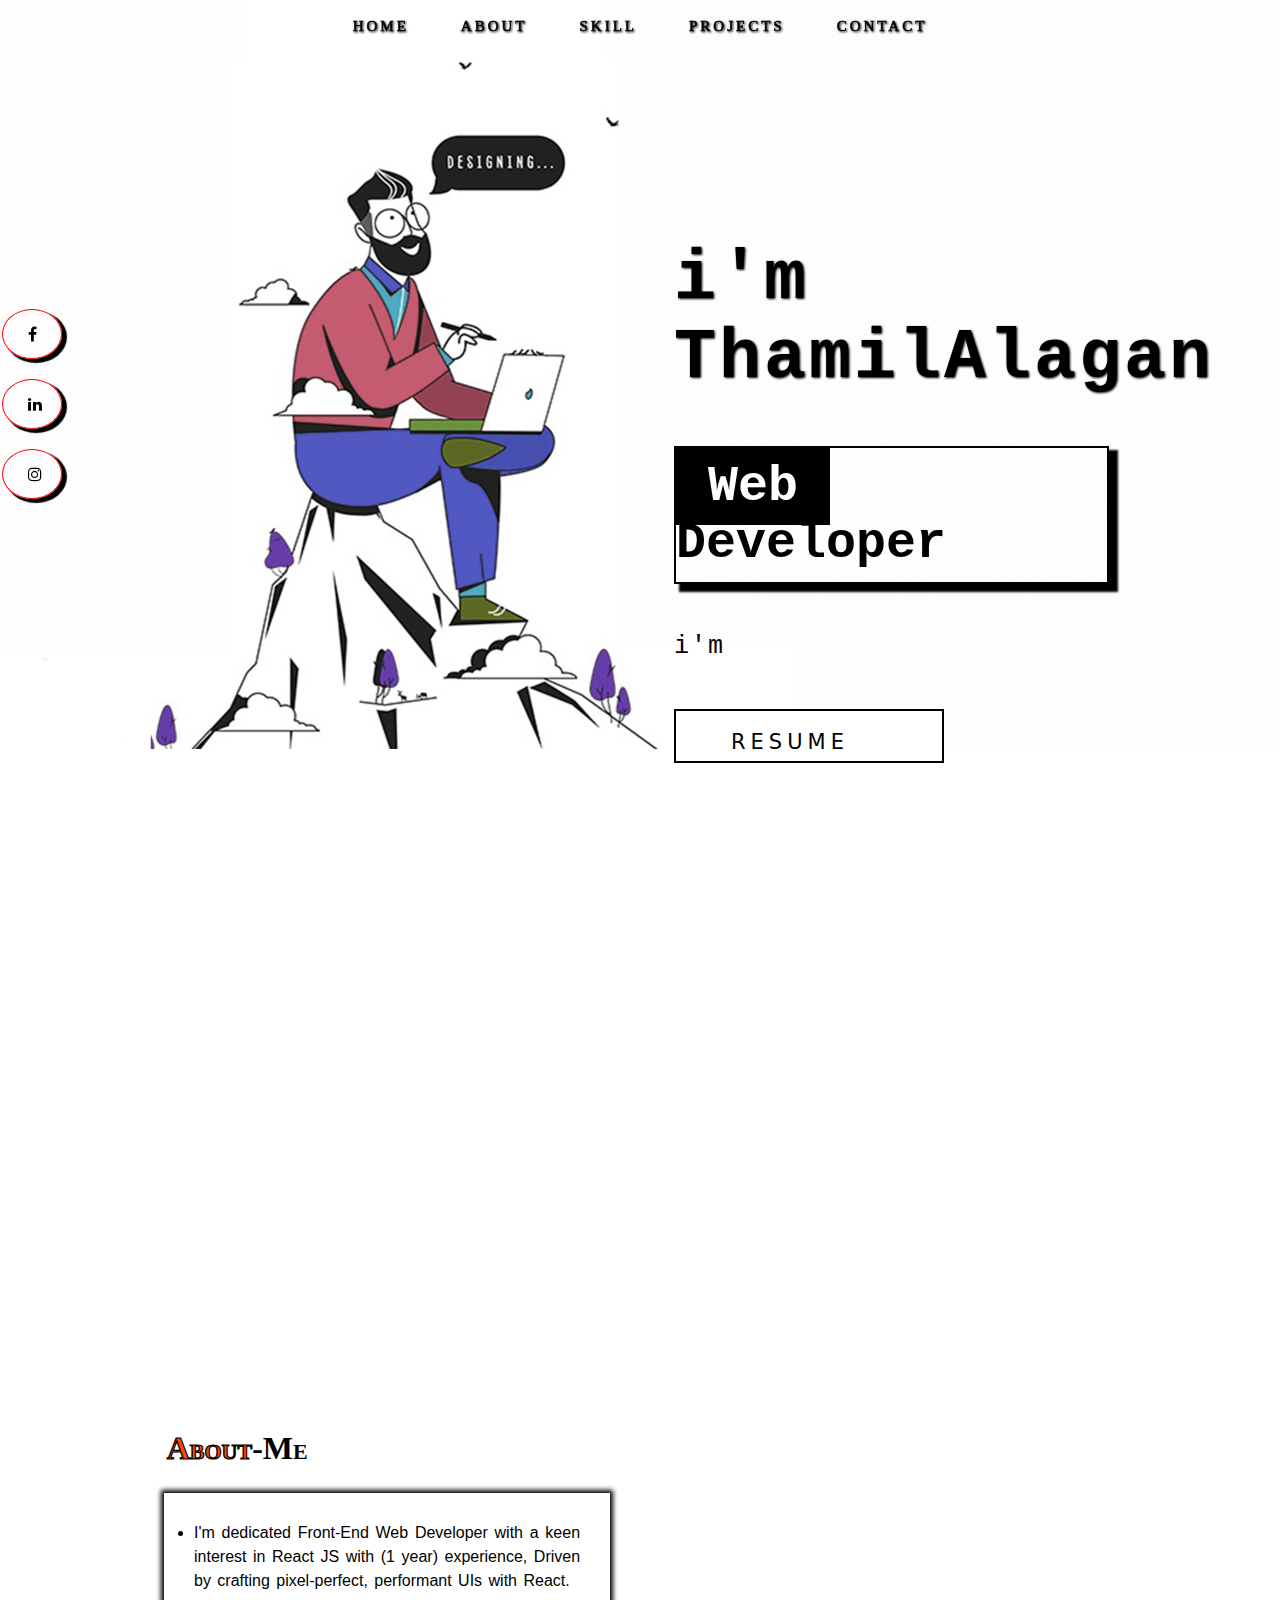
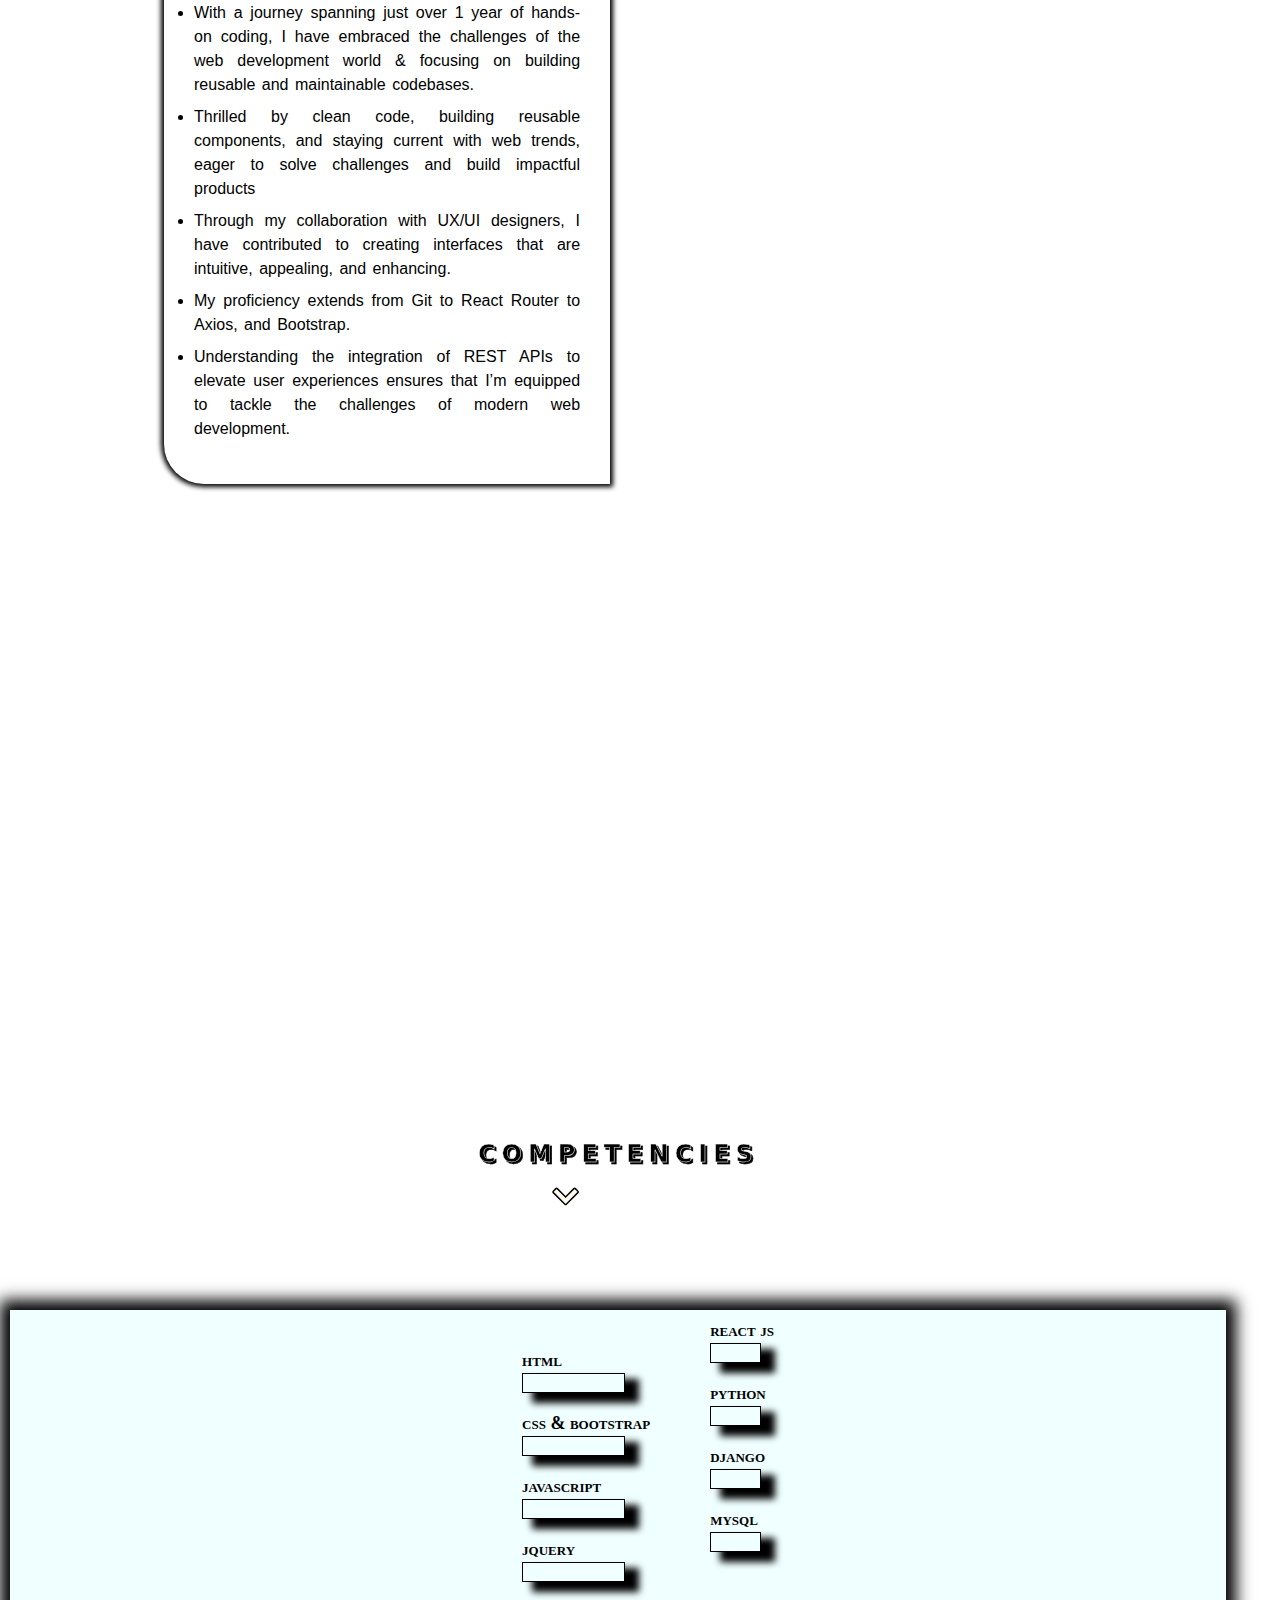
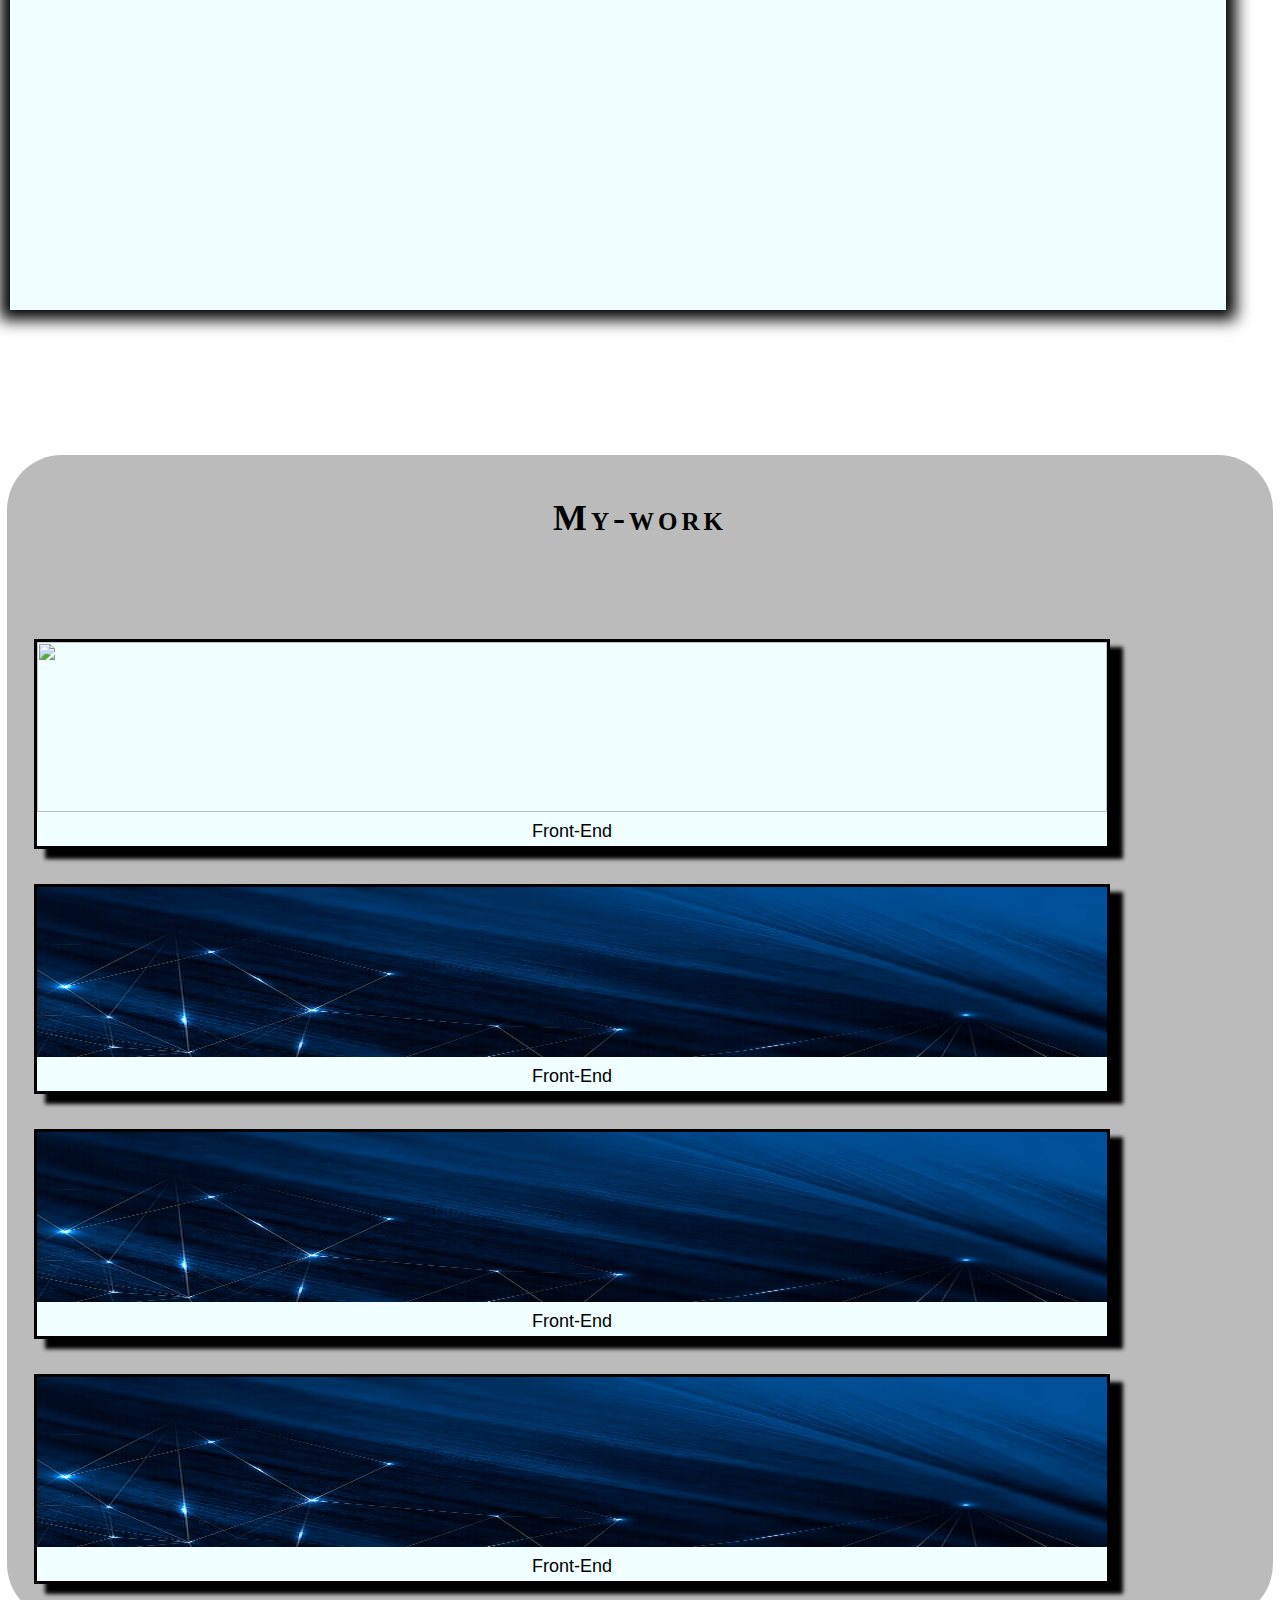
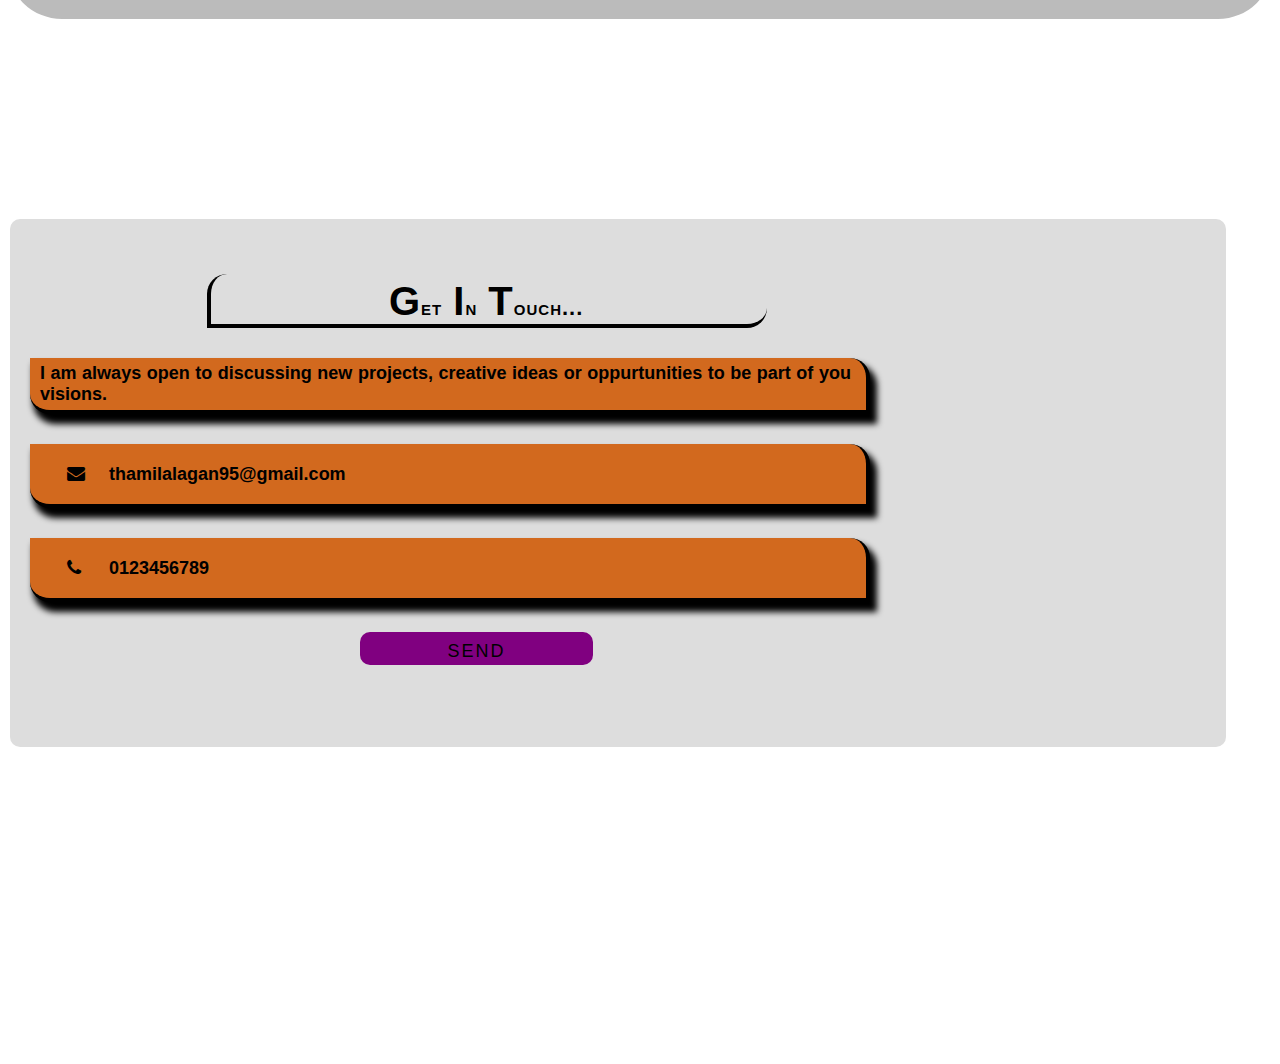
==== main.html @ 41ef43f9 "portfolio" ====
<!DOCTYPE html>
<html lang="en">

<head>
  <meta charset="UTF-8" />
  <meta name="viewport" content="width=device-width, initial-scale=1.0" />
  <link rel="stylesheet" href="main.css" />
  <title>Portfolio</title>
  <link rel="stylesheet" href="https://cdnjs.cloudflare.com/ajax/libs/font-awesome/4.7.0/css/font-awesome.min.css" />
  <script src="https://cdnjs.cloudflare.com/ajax/libs/popper.js/1.16.0/umd/popper.min.js"></script>
</head>

<body>
  <div id="homeNavigate">
    <!-- sideNav-------------------------- -->
    <div class="n">
      <div class="bar">
        <div id="mySidenav" class="sidenav">
          <a href="javascript:void(0)" class="closebtn" onclick="closeNav()">&times;</a>
          <a href="#homeNavigate">HOME</a>
          <a href="#about">ABOUT</a>
          <a href="#skill">SKILLS</a>
          <a href="#projects">PROJECT</a>
          <a href="#contact">CONTACT</a>
        </div>
        <span id="menu" onclick="openNav()">&#9776; </span>
      </div>
    </div>
    <script>
      function openNav() {
        document.getElementById("mySidenav").style.width = "300px";
      }

      function closeNav() {
        document.getElementById("mySidenav").style.width = "0";
      }
    </script>
    <!-- ----------------------------sideNav -->
    <div class="nav">
      <div class="sub_nav">
        <div id="h"><a href="#homeNavigate">HOME</a></div>
        <div id="a"><a href="#about">ABOUT</a></div>
        <div id="sk"><a href="#skill">SKILL</a></div>
        <div id="p"><a href="#projects">PROJECTS</a></div>
        <div id="c"><a href="#contact">CONTACT</a></div>
      </div>
    </div>
    <div class="body">
      <div class="bg">
        <div class="right">
          <div class="head">
            <h1>
              <span id="h">i'm</span> <br /><span>ThamilAlagan</span>
            </h1>
            <div id="img_respon" class="img_align">
              <img src="/img/full.jpg" />
            </div>
            <h2><span id="m">Web</span> <span id="m1">Developer</span></h2>
            <h3>
              <!-- I'm Web Designer || Front-End -->
              i'm <span class="auto"></span>
            </h3>

            <div class="anchor">
              <a href="ThamilAlagan_resume.pdf"><span>Resume</span></a>
            </div>
            <div class="icon reveal">
              <div>
                <a href="https://www.facebook.com" class="fa fa-facebook" id="d"></a>
              </div>
              <div>
                <a href="https://www.linkedin.com" class="fa fa-linkedin" id="d">
                </a>
              </div>
              <div>
                <a href="https://www.instagram.com" class="fa fa-instagram" id="d"></a>
              </div>
            </div>
          </div>
        </div>
        <!-- <h2>Full <span id="sp">Stack</span> Web <span id="sp">Developer</span></h2> -->
      </div>
    </div>
    <!-- script -->
    <script src="https://unpkg.com/typed.js@2.0.16/dist/typed.umd.js"></script>
    <script>
      let typed = new Typed(".auto", {
        strings: ["Front-End Developer..", "UI Designer.."],
        typeSpeed: 150,
        backSpeed: 150,
        loop: true,
      });
    </script>

    <!-- script -->

    <!-- ---------------------ABOUT------------- -->

    <div id="about">
      <div class="about1 about_sec">
        <div class="about2 reveal">
          <div class="row">
            <div class="col-sm-5 ab about_col">
              <img src="img/t1.jpg" width="450px" height="400px" id="s">

              <!-- <h1 id="q1" class="reveal"><span>Get</span>-To-<span>Know</span>-Me</h1> -->
              <h1 id="q1" class="reveal"><span>About</span>-Me</h1>
              <div class='p_content'>
                <!-- <h3 id="q" class="reveal">I'm <span>Web</span> Developer</h3> -->
                <p class="reveal">
                  <!-- <span id="symb">&#8680</span> I'm a <b>Web Developer</b>, passionate in Web Development & Designing. Looking forward to pursue my career in Web Development.<br><span id="symb">&#8680</span> I'm able to 
          work on <b>Front-End & Back-End</b> Development. <br><span id="symb">&#8680</span> I have completed full stack web Development course & I have completed Full stack Internship(6-weeks)<br>
        <br><span id="symb">&#8680</span> I gained <i>Hands-on</i> experience and Knowledge in developing Web pages & Web Applications -->

                  <li>I'm dedicated Front-End Web Developer with a keen interest in React JS with (1 year) experience,
                    Driven by crafting pixel-perfect, performant UIs with React.</li>
                  <li> With a journey spanning just over 1 year of hands-on coding, I have embraced the challenges of
                    the web development world & focusing on building reusable and maintainable codebases.</li>
                  <li>Thrilled by clean code, building reusable components, and staying current with web trends, eager
                    to solve challenges and build impactful products</li>
                  <li>Through my collaboration with UX/UI designers, I have contributed to creating interfaces that are
                    intuitive, appealing, and enhancing.</li>
                  <li>My proficiency extends from Git to React Router to Axios, and Bootstrap.</li>
                  <li>Understanding the integration of REST APIs to elevate user experiences ensures that I’m equipped
                    to tackle the challenges of modern web development.</li>
                </p>

              </div>
            </div>
            <!-- <div class="col-sm-5">
      <img src="img/t1.jpg" width="430px" height="598px" id="r">
      </div> -->
          </div>
        </div>
      </div>
    </div>

    <!-- SKILLS------------------ -->
    <div id="skill">
      <div class="skill ">
        <h1 class="reveal">competencies </h1>
        <i class='fa fa-chevron-down' id="chev"></i>

      </div>
      <div class="skil1 reveal">
        <div class="row rw">
          <div class="col-sm-5 col1">

            <div class='spa reveal'>
              <h1>html</h1>
              <div class="progress" id="pg">
                <div class="progress-bar " role="progressbar" style="width:90%;">
                </div>
              </div>
            </div>
            <div class="spa reveal">
              <h1>css & bootstrap</h1>
              <div class="progress" id="pg">
                <div class="progress-bar " role="progressbar" style="width:85%;">
                </div>
              </div>
            </div>
            <div class="spa reveal">
              <h1>javascript</h1>
              <div class="progress" id="pg">
                <div class="progress-bar " role="progressbar" style="width:60%;">
                </div>
              </div>
            </div>
            <div class="spa reveal">
              <h1>jquery</h1>
              <div class="progress" id="pg">
                <div class="progress-bar " role="progressbar" style="width:70%;">
                </div>
              </div>
            </div>

          </div>

          <div class="col-sm-5 col2">
            <div class="spa reveal">
              <h1>react js</h1>
              <div class="progress" id="pg">
                <div class="progress-bar" role="progressbar" style="width:60%;">
                </div>
              </div>
            </div>
            <div class="spa reveal">
              <h1>python</h1>
              <div class="progress" id="pg">
                <div class="progress-bar " role="progressbar" style="width:70%;">
                </div>
              </div>
            </div>
            <div class="spa reveal">
              <h1>django</h1>
              <div class="progress" id="pg">
                <div class="progress-bar " role="progressbar" style="width:50%;">
                </div>
              </div>
            </div>
            <div class="spa reveal">
              <h1>mysql</h1>
              <div class="progress" id="pg">
                <div class="progress-bar " role="progressbar" style="width:65%;">
                </div>
              </div>
            </div>

          </div>
        </div>
      </div>
    </div>

    <!-- -----PROJECTS------------------------ -->
    <div id="projects">
      <div class="prj">
      </div>
      <h1 class="reveal">My-work</h1>
      <div class="column" id="col">

        <div class="prt reveal" id="j">
          <img src="img/cont4.jpg" width="100%" height="275px">
          <div id="pj">
            <p>Front-End</p>
          </div>
        </div>

        <div class="prt reveal">
          <img src="img/d3.jpg" width="100%" height="275px">
          <div id="pj">
            <p>Front-End</p>
          </div>
        </div>
      </div>

      <div class="column" id="col_1">
        <div class="prt reveal" id="j">
          <img src="img/d3.jpg" width="100%" height="280px">
          <div id="pj">
            <p>Front-End</p>
          </div>
        </div>

        <div class="prt reveal">
          <img src="img/d3.jpg" width="100%" height="280px">
          <div id="pj">
            <p>Front-End</p>
          </div>
        </div>
      </div>
    </div>

    <!-----------------------CONTACT------------------------>

    <div id="contact">
      <div class="contact">
        <div class="ctc">
          <div class="hd" id="cont">
            <center>
              <h1><span>G</span>et <span>I</span>n <span>T</span>ouch...</h1>
            </center>
            <h5>I am always open to discussing new projects, creative ideas or oppurtunities to be part of you visions.
            </h5>
            <h6> <i class="fa fa-envelope ion"></i> thamilalagan95@gmail.com </h6>
            <h6> <i class="fa fa-phone ion"></i> 0123456789 </h6>
            <center><button onclick="show()">send</button></center>
          </div>

          <div class="form" id="frm">
            <input type="text" placeholder="Name" name="fname">
            <input type="text" placeholder="Email">
            <input type="text" placeholder="Mobile-No">
            <!-- <input type="text" placeholder="Message"> -->
            <textarea rows="4" cols="15" placeholder="Leave your comments"></textarea>
            <br>
            <!-- <h5><a href='#'>submit</a>  <a href='#contact' onclick="hide()" id="b">back</a> </h5> -->
            <h5><button onclick="form()">submit</button> <button id="b"><a href='#contact'
                  onclick="hide()">back</a></button> </h5>
          </div>

        </div>
      </div>
    </div>
    <script>


    </script>

    <script>
      function show() {
        document.getElementById('cont').style.display = 'none';
        document.getElementById('frm').style.display = 'block';
      }
      function hide() {
        document.getElementById('frm').style.display = 'none';
        document.getElementById('cont').style.display = 'block';
      }
    </script>

    <script>
      function reveal() {
        let rev = document.querySelectorAll('.reveal');

        for (let i = 0; i < rev.length; i++) {
          let WH = window.innerHeight;
          let elmtop = rev[i].getBoundingClientRect().top;
          let elmVis = 150;

          if (elmtop < WH - elmVis) {
            rev[i].classList.add('act');
          } else {
            rev[i].classList.remove('act');
          }
        }
      }
      window.addEventListener('scroll', reveal);
    </script>




    <script>
      function openNav() {
        document.getElementById("mySidenav").style.width = "300px";
      }

      function closeNav() {
        document.getElementById("mySidenav").style.width = "0";
      }
    </script>




    <script>
      function myFunction() {
        myVar = setTimeout(showPage, 3000);
      }

      function showPage() {
        document.getElementById("ring").style.display = "none";
        document.getElementById("myDiv").style.display = "block";
      }
    </script>


  </div>
</body>

</html>

</div>
</body>

</html>
---- main.css ----
* {
  margin: 0;
  padding: 0;
  box-sizing: border-box;
}

.body {
  background: url(img/full_bck.jpg);
  background-repeat: no-repeat;
  background-size: contain;
  height: 140vh;
}

/* --------SIDENAV--------------- */
.n {
  display: none;
}
.bar {
  position: relative;
  width: 100%;
  padding: 15px;
  margin-bottom: 20px;
  background-color: white;
}
.sidenav {
  height: 100%;
  width: 0;
  position: fixed;
  z-index: 1;
  top: 0;
  left: 0;
  background-color: #111;
  overflow-x: hidden;
  transition: 0.5s;
  padding-top: 0px;
}

#menu {
  font-size: 30px;
  cursor: pointer;
  color: #111;
}
.bar .sidenav a {
  padding: 25px 35px;
  text-decoration: none;
  font-size: 25px;
  color: #818181;
  display: block;
  transition: 0.3s;
  position: relative;
  top: 10%;
  text-align: center;
}

.sidenav a:hover {
  color: #f1f1f1;
}

.bar .sidenav .closebtn {
  position: absolute;
  top: -30px;
  right: -10px;
  font-size: 36px;
  margin-left: 50px;
}
/* --------------------------------- */

.nav {
  display: flex;
  justify-content: center;
}
.sub_nav {
  display: flex;
  gap: 2rem;
  position: fixed;
  z-index: 1;
  /* background: darkviolet; */
  backdrop-filter: blur(20px);
  /* filter: blur(3px); */
  width: 100%;
  justify-content: center;
  padding: 25px 0px;
  margin-top: -8px;
}
#h {
  animation: movedown 2s linear 1;
  /* display: none; */
}
#h a {
  text-decoration: none;
  color: black;
}

#a {
  animation: movedown 2.5s linear 1;
}
#a a {
  text-decoration: none;
  text-decoration: none;
  color: black;
}
#sk {
  animation: movedown 3s linear 1;
}
#sk a {
  text-decoration: none;
  color: black;
}
#p {
  animation: movedown 3.5s linear 1;
}
#p a {
  text-decoration: none;
  color: black;
}
#c {
  animation: movedown 4s linear 1;
}
#c a {
  text-decoration: none;
  color: black;
}
.nav a {
  font-size: 15px;
  /* margin-right: 30px; */
  padding: 10px;
  font-family: math;
  color: white;
  -webkit-text-stroke: 0.5px;
  letter-spacing: 3px;
  text-decoration: none;
  filter: drop-shadow(1px 1px 1px black);
}
@keyframes movedown {
  0% {
    transform: translateY(-100px);
    visibility: visible;
  }
  100% {
    transform: translateY(0);
    visibility: visible;
  }
}
.nav a:hover {
  border-bottom: 2px solid black;
}
.n {
  display: none;
}
/* ---------------------------------------------- */
.bg {
  display: flex;
  justify-content: center;
  position: relative;
}
.left {
  width: 42%;
  display: flex;
  justify-content: center;
}
.right {
  /* width: 37%;
  margin-left: 1rem;
  display: flex;
  flex-direction: column;
  align-items: center;
  justify-content: center; */
  /* background: url(img/full.jpg);
  background-repeat: no-repeat;
  background-size: contain; */
}
.body .head #img_respon {
  display: none;
}
.head {
  margin-left: 38rem;
  margin-top: 15rem;
  display: flex;
  flex-direction: column;
  align-items: flex-start;
  justify-content: center;
  gap: 3rem;
}
.head h1 {
  font-family: monospace;
  font-weight: 700;
  font-size: 70px;
  /* margin-left: 590px; */
  letter-spacing: 3px;
}
.head h1 span {
  font-family: monospace;
  font-weight: 700;
  font-size: 70px;
  margin-left: 0px;
  letter-spacing: 3px;
  filter: drop-shadow(1px 1px 1px black);
}
.head h2 {
  font-size: 50px;
  font-family: monospace;
  /* margin-left: 590px; */
  /* margin-top: 180px; */
  /* position: absolute; */
  /* top: 125%; */
  font-weight: 600;
  border: 2px solid black;
  padding: 10px 0px;
  box-shadow: 7px 6px 2px 2px black;
  animation: slide 3s linear;
  transition: 1s;
  width: 435px;
}
#m {
  background: black;
  color: white;
  padding-right: 2rem;
  padding-top: 10px;
  padding-bottom: 10px;
  padding-left: 2rem;
}
#m1 {
  /* position: relative; */
  left: -3%;
}
@keyframes slide {
  0% {
    /* transform: translateX(300px); */
    opacity: 0;
  }
  50% {
    /* transform: translateX(300px); */
    opacity: 0.5;
  }
  100% {
    /* transform: translateX(0); */
    opacity: 1;
  }
}
@keyframes slide2 {
  0% {
    transform: translateX(300px);
    visibility: hidden;
  }
  100% {
    transform: translateX(0);
    visibility: visible;
  }
}
.head h3 {
  font-size: 25px;
  font-family: monospace;
  /* margin-left: 590px; */
  /* margin-top: -10px; */
  letter-spacing: 2px;
  /* font-variant: all-small-caps; */
  font-weight: 400;
  /* position: absolute; */
  /* top: 194%; */
  animation: slide2 2s linear;
}
/* ---------resume----socialLink-------- */
.anchor a {
  text-decoration: none;
  font-size: 30px;
  font-family: system-ui;
  font-variant: all-small-caps;
  color: black;
  letter-spacing: 5px;
  position: absolute;
  bottom: 10%;
}
.anchor {
  border: 2px solid black;
  width: 50%;
  height: 54px;
  /* margin-left: 590px; */
  padding: 0 55px;
  position: relative;
  transition: all 0.5s;
  top: 52%;
  background: white;

  animation: fade 7s linear;
}
@keyframes fade {
  0% {
    opacity: 0;
  }
  50% {
    opacity: 0.5;
  }
  100% {
    opacity: 1;
  }
}
.anchor span {
  cursor: pointer;
  display: inline-block;
  position: relative;
  transition: 0.5s;
}
.anchor span:after {
  content: "\00bb";
  position: absolute;
  opacity: 0;
  top: 0;
  right: -20px;
  transition: 0.5s;
}
.anchor:hover {
  background: black;
  border: 1px solid snow;
  box-shadow: 5px 3px 2px 1px black;
}
.anchor:hover a {
  color: white;
}
.anchor:hover span {
  padding-right: 25px;
}
#imag {
  display: none;
}
.anchor:hover span:after {
  opacity: 1;
  right: 0;
}
/* ----icon--------- */
.icon {
  display: flex;
  flex-direction: column;
  gap: 10px;
  width: 300px;
  margin-top: 3rem;
  /* animation: up 5s linear; */
  position: absolute;
  left: 0rem;
  top: 16rem;
  position: fixed;
}
@keyframes up {
  0% {
    transform: translateY(200px);
    visibility: hidden;
  }
  100% {
    transform: translateY(0);
    visibility: visible;
  }
}
.icon a {
  text-decoration: none;
}
#d {
  text-decoration: none;
}
.fa {
  padding: 16px 25px;
  font-size: 30px;
  width: 60px;
  text-align: center;
  text-decoration: none;
  margin: 5px 2px;
  transition: 1s;
  box-shadow: 4px 3px 1px 1px black;
}
.fa-facebook {
  border: 1px solid red;
  color: black;
  /* position: relative; */
  border-radius: 50%;
}
.fa-linkedin {
  border: 1px solid red;
  color: black;
  border-radius: 50%;
}
.fa-instagram {
  border: 1px solid red;
  color: black;
  border-radius: 50%;
}
.fa:hover {
  background: black;
  color: white;
  transform: scale(1.1);
  transition: 1s;
}

/* tpyewriter------------------------ */

.animated-text {
  font-size: 34px;
  font-weight: 600;
  min-width: 280px;
}

.animated-text span {
  position: relative;
}

.animated-text span::before {
  content: "Youtuber";
  color: #ff7f50;
  animation: words 20s infinite;
}

.animated-text span::after {
  content: "";
  position: absolute;
  width: calc(100% + 8px);
  height: 100%;
  background-color: white;
  border-left: 2px solid #ff7f50;
  right: -8px;
  animation: cursor 0.8s infinite, typing 20s steps(14) infinite;
}

@keyframes cursor {
  to {
    border-left: 2px solid #ff7f5000;
  }
}

@media screen and (max-width: 450px) {
  * {
    margin: 0;
    padding: 0;
    box-sizing: border-box;
  }
  .body {
    background: none;
    height: 100vh;
  }

  .bar {
    position: relative;
    width: 90%;
    padding: 15px;
    margin-bottom: 20px;
    background-color: white;
  }
  .n {
    display: block;
    /* background: #1b1b1b; */
    width: 90%;
  }
  .nn {
    height: 100vh;
  }
  .nav a {
    display: none;
  }
  .sub_nav {
    display: none;
  }
  #h {
    display: block;
  }
  .body .head h1 #img_respon {
    display: block;
  }
  #m {
    background: black;
    color: white;
    padding-right: 1rem;
    padding-top: 10px;
    padding-bottom: 10px;
    padding-left: 1rem;
  }
  #m1 {
    position: relative;
    left: 1%;
  }
  #img_respon {
    width: 350px;
    height: 400px;
  }
  #img_respon img {
    width: 350px;
    height: 400px;
  }
  .head {
    margin-left: 0px;
    margin-top: 0;
    display: flex;
    flex-direction: column;
    align-items: center;
    gap: 0rem;
  }
  .head h1 {
    font-family: system-ui;
    font-weight: 700;
    font-size: 0px;
    margin-left: 0px;
    letter-spacing: 3px;
    text-align: center;
  }
  .head h1 span {
    font-family: system-ui;
    font-weight: 700;
    font-size: 35px;
    margin-left: 0px;
    letter-spacing: 3px;
    filter: drop-shadow(1px 1px 1px black);
  }

  .head h2 {
    font-size: 28px;
    font-family: monospace;
    margin-left: 7%;
    margin-top: 2rem;
    margin-bottom: 0rem;
    /* position: absolute; */
    /* top: 125%; */
    font-weight: 600;
    border: 2px solid black;
    padding: 10px 0px;
    box-shadow: 7px 6px 2px 2px black;
    animation: slide 3s linear;
    transition: 1s;
    width: 75%;
  }
  .head h3 {
    font-size: 20px;
    font-family: monospace;
    /* margin-left: 590px; */
    margin-top: 2rem;
    letter-spacing: 1px;
    /* font-variant: all-small-caps; */
    font-weight: 700;
    /* position: absolute; */
    /* top: 194%; */
    animation: slide2 2s linear;
  }
  .anchor {
    border: 2px solid black;
    width: 50%;
    height: 40px;
    /* margin-left: 590px; */
    margin-top: 1.5rem;
    padding: 0 55px;
    position: relative;
    transition: all 0.5s;
    top: 52%;
    background: white;
    animation: fade 7s linear;
    display: flex;
    justify-content: center;
  }
  .anchor a {
    text-decoration: none;
    font-size: 20px;
    font-family: system-ui;
    font-variant: all-small-caps;
    color: black;
    letter-spacing: 5px;
    position: absolute;
    bottom: 10%;
  }

  .icon {
    /* position: relative; */
    top: 7%;
    /* left: 44%; */
    display: none;
    gap: 10px;
    width: 100px;
    /* animation: up 5s linear; */
  }
}
/* -----------------about--------------- */

#about {
  background: url(img/bck.jpg);
  background-attachment: fixed;
  background-position: center;
  background-size: cover;
}
.about1 {
  /* background: linear-gradient(to top,rgba(0,0,0,0.5)50%,rgba(0,0,0,0.5)50%),url(img/bck.jpg); */
  /* background: url(img/bck.jpg); */
  background-size: cover;
  background-attachment: fixed;
  background-position: center;
  height: 150vh;
  padding-top: 100px;
}
.about_sec {
  width: 51%;
}
.about_col {
  margin-left: 4rem;
  margin-right: 4rem;
}

#q1 {
  margin-left: 3%;
  margin-top: 60px;
  color: black;
  font-size: 32px;
  /* border-bottom: 3px solid darkviolet; */
  /* border-left: 3px solid darkviolet; */
  border-bottom-left-radius: 10px;
  border-top-left-radius: 10px;
  border-bottom-right-radius: 10px;
  padding: 10px;
  font-variant: small-caps;
  font-family: unset;
  font-weight: 700;
  width: 60%;
  text-align: center;
  /* filter: drop-shadow(3px 1px 1px black); */
}
#q1 span {
  color: orangered;
  -webkit-text-stroke: 1.2px black;
}
#q {
  font-size: 40px;
  margin-left: 100px;
  margin-top: 60px;
  color: black;
  letter-spacing: 4px;
  width: 100%;
  font-family: Impact, Haettenschweiler, "Arial Narrow Bold", sans-serif;
  color: black;
  font-variant: small-caps;
  background: linear-gradient(45deg, darkviolet, transparent);
  box-shadow: 7px 7px 5px 2px;
  padding: 10px;
}
#r {
  margin-left: 170px;
  border-top-right-radius: 50px;
}
.about2 .p_content {
  text-align: justify;
  color: black;
  margin-top: 1rem;
  margin-left: 100px;
  width: 85%;
  word-spacing: 2px;
  font-size: 16px;
  font-family: "Franklin Gothic Medium", "Arial Narrow", Arial, sans-serif;
  border-bottom-left-radius: 40px;
  border-bottom-right-radius: 0px;
  /* padding: 20px 10px; */
  padding-top: 20px;
  padding-bottom: 35px;
  padding-left: 30px;
  padding-right: 30px;
  box-shadow: 0px 0px 5px 3px;
  line-height: 150%;
  display: flex;
    flex-direction: column;
    gap: 0.5rem;
}
.about2 #q span {
  color: #f4511e;
  -webkit-text-stroke: 1.2px black;
}
#symb {
  color: red;
}
#s {
  display: none;
}

/* ------------------SKILLS------------------ */
.skill {
  background: url(img/sk.png);
  height: 500px;
  background-size: cover;
  background-repeat: no-repeat;
  background-attachment: fixed;
}
.skill h1 {
  text-align: center;
  padding-top: 120px;
  font-size: 70px;
  font-family: fantasy;
  font-variant: small-caps;
  font-weight: bold;
  letter-spacing: 15px;
  color: black;
  -webkit-text-stroke: 0.5px white;
  filter: drop-shadow(2px 2px 0px black);
}
#chev {
  box-shadow: none;
  box-shadow: none;
  position: relative;
  left: 47%;
  top: -3%;
  font-size: 40px;
  color: floralwhite;
  -webkit-text-stroke: 1.5px black;
}
#chev:hover {
  transform: none;
  background: none;
}
.skil1 {
  height: 600px;
  width: 900px;
  /* background: url(img/b.jpeg); */
  background-color: azure;
  margin-left: 230px;
  margin-top: -170px;
  margin-bottom: 200px;
  box-shadow: 0px 0px 15px 10px;
}
.rw {
  display: flex;
  justify-content: center;
}
.col1 {
  margin-left: 60px;
  margin-top: 140px;
}
.col1 h1 {
  font-size: 25px;
  font-variant: small-caps;
}
.col2 {
  margin-top: 140px;
}
.col2 h1 {
  font-size: 25px;
  font-variant: small-caps;
}
.progress {
  width: 85%;
  text-align: center;
  border: 1px solid black;
  box-shadow: 12px 8px 7px 2px;
}
#pg {
  height: 30px;
}
.spa {
  margin-bottom: 25px;
}

/* ------------projects--------------------- */
.prj {
  /* background: linear-gradient(top top,rgba(0,0,0,0.5)50%,rgba(0,0,0,0.5)50%),url(img/e.jpg); */
  background: url(img/e.jpg);
  background-repeat: no-repeat;
  background-size: cover;
  background-position: center;
  background-attachment: fixed;
  height: 500px;
}
#projects h1 {
  display: none;
}
.column {
  display: flex;
  flex-direction: row;
  margin-bottom: 190px;
  margin-top: -150px;
}
.prt {
  width: 470px;
  margin-left: 35px;
  border: 3px solid black;
  box-shadow: 15px 12px 10px 4px;
  transition: 1s;
}
.prt img {
  /* box-shadow: 15px 12px 10px 4px; */
}
.prt:hover {
  transform: scale(1.05);
  transition: 0.7s;
}
#pj {
  padding: 15px;
  text-align: center;
  font-size: 18px;
  font-family: "Trebuchet MS", "Lucida Sans Unicode", "Lucida Grande",
    "Lucida Sans", Arial, sans-serif;
}
#j {
  margin-left: 190px;
}
/* ------------------contact------------------- */
.contact {
  background: linear-gradient(
      to top,
      rgba(0, 0, 0, 0.5) 50%,
      rgba(0, 0, 0, 0.5) 50%
    ),
    url(img/cont4.jpg);
  background-repeat: no-repeat;
  background-size: cover;
  background-position: center;
  background-attachment: fixed;
  height: 140vh;
  position: relative;
}
.ctc {
  background: azure;
  height: 600px;
  width: 1100px;
  margin-top: 150px;
  margin-left: 130px;
  position: absolute;
  top: 50px;
  display: flex;
  flex-direction: row;
}
.hd h1 {
  margin-left: 30px;
  margin-top: 60px;
  width: 330px;
  padding: 5px;
  font-size: 35px;
  letter-spacing: 6px;
  word-spacing: 3px;
  font-family: fantasy;
  font-variant: small-caps;
  border-bottom: 4px solid black;
  border-left: 4px solid black;
  border-top-left-radius: 20px;
  border-bottom-right-radius: 20px;
}
.hd h1 span {
  font-size: 60px;
}
.hd h5 {
  margin-left: 30px;
  margin-top: 45px;
  margin-right: 10px;
  font-size: 22px;
  width: 390px;
  font-family: "Gill Sans", "Gill Sans MT", Calibri, "Trebuchet MS", sans-serif;
  text-align: justify;
  background: chocolate;
  border: 4px solid black;
  border-top: none;
  border-left: none;
  border-bottom-left-radius: 20px;
  border-top-right-radius: 20px;
  padding-right: 15px;
  padding-left: 10px;
  padding-top: 10px;
  padding-bottom: 10px;
  box-shadow: 8px 8px 8px 4px;
}
.hd h6 {
  background: chocolate;
  width: 390px;
  margin-left: 30px;
  margin-top: 35px;
  border: 4px solid black;
  border-top: none;
  border-left: none;
  border-bottom-left-radius: 20px;
  border-top-right-radius: 20px;
  padding-right: 15px;
  padding-left: 10px;
  padding-top: 10px;
  padding-bottom: 10px;
  font-size: 22px;
  font-family: "Gill Sans", "Gill Sans MT", Calibri, "Trebuchet MS", sans-serif;
  box-shadow: 8px 8px 8px 4px;
}
.ion {
  box-shadow: none;
}
.hd button {
  display: none;
}
.form {
  display: flex;
  flex-direction: column;
  background: url(img/grad.jpeg);
  background-position: center;
  width: 652px;
  margin-left: 18px;
  padding-top: 98px;
  border-left: 4px solid black;
}

.form input {
  width: 350px;
  padding: 13px;
  margin-bottom: 22px;
  margin-left: 145px;
  /* box-shadow: 6px 4px 3px 2px black; */
}
.form input:focus {
  border: 1px solid orangered;
  border: none;
}
.form textarea {
  width: 350px;
  margin-left: 145px;
}
.form button {
  text-decoration: none;
  font-size: 25px;
  font-variant: small-caps;
  color: black;
  background: purple;
  padding: 8px 12px;
  border-radius: 10px;
  margin-right: 7px;
  border: none;
}
.form button {
  margin-left: 265px;
  display: flex;
  flex-direction: row;
}
#b {
  display: none;
}

/* -------------------------------------------------------------- */

@media only screen and (max-width: 450px) {
  /* ------------------- ABOUT---------------------- */
  #about {
    background: white;
    background-position: center;
    background-size: contain;
    background-repeat: no-repeat;
    background-attachment: fixed;
  }
  .about1 {
    /* background: linear-gradient(to top,rgba(0,0,0,0.5)50%,rgba(0,0,0,0.5)50%),url(img/b.jpeg); */
    background: none;
    background-size: cover;
    height: 145vh;
    padding-top: 120px;
  }
  .about_sec {
    width: 75%;
  }
  .about_col {
    margin-left: -5rem;
    margin-right: 1rem;
    display: flex;
    flex-direction: column;
    align-items: baseline;
  }
  .about2 .p_content {
    text-align: justify;
    color: black;
    margin-top: 1rem;
    margin-left: 100px;
    width: 100%;
    word-spacing: 1px;
    font-size: 15px;
    font-family: "Franklin Gothic Medium", "Arial Narrow", Arial, sans-serif;
    border-bottom-left-radius: 40px;
    border-bottom-right-radius: 0px;
    /* padding: 20px 10px; */
    padding-top: 25px;
    padding-bottom: 35px;
    padding-left: 30px;
    padding-right: 30px;
    box-shadow: 6px 0px 2px 5px;
    line-height: 155%;
    display: flex;
    flex-direction: column;
    gap: 0.5rem;
  }

  #q1 {
    margin-left: 0px;
    margin-right: 0px;
    margin-top: 50px;
    font-size: 35px;
    font-family: sans-serif;
    font-variant: all-small-caps;
    font-weight: revert;
    color: black;
    /* border-bottom: 3px solid rebeccapurple;
    border-left: 3px solid rebeccapurple;
    border-bottom-left-radius: 10px;
    border-top-left-radius: 10px;
    border-bottom-right-radius: 10px; */
    padding: 5px;
    width: 52%;
    filter: none;
    letter-spacing: 0px;
    /* text-align: center; */
  }

  /* .about2 p {
    text-align: justify;
    color: black;
    margin-top: 30px;
    margin-left: 35px;
    width: 83%;
    word-spacing: -2px;
    font-size: 18px;
    font-family: "Trebuchet MS", "Lucida Sans Unicode", "Lucida Grande",
      "Lucida Sans", Arial, sans-serif;
    border-bottom: 3px solid rebeccapurple;
    border-left: 3px solid rebeccapurple;
    border-top-left-radius: 10px;
    border-bottom-left-radius: 10px;
    border-bottom-right-radius: 10px;
    padding: 20px;
  } */
  #r {
    margin-left: 124px;
    border-top-right-radius: 50px;
    display: none;
  }
  /* #s {
    display: block;
    width: 100%;
    border-top-right-radius: 50px;
    /* margin-top: -45px; */
}
*/

  /* ---------SKILLS------------------------------------ */
  .skill {
  background: url(img/sk.png);
  height: 500px;
  background-size: cover;
  background-repeat: no-repeat;
  background-attachment: fixed;
  margin-top: 160px;
}

.skill h1 {
  text-align: center;
  padding-top: 120px;
  padding-bottom: 4px;
  font-size: 34px;
  font-family: system-ui;
  font-variant: all-small-caps;
  font-weight: 700;
  letter-spacing: 6px;
  /* border-bottom: 3px solid black; */
  width: 96%;
  margin-left: 4px;
  color: black;
  -webkit-text-stroke: 0.5px white;
  filter: drop-shadow(2px 2px 0px black);
}
#chev {
  box-shadow: none;
  box-shadow: none;
  position: relative;
  left: 41%;
  top: -3%;
  font-size: 28px;
  color: floralwhite;
  -webkit-text-stroke: 1.5px black;
}
.skil1 {
  height: 600px;
  width: 95%;
  background-color: azure;
  margin-left: 10px;
  margin-top: -200px;
  margin-bottom: 100px;
  box-shadow: 0px 0px 15px 10px;
}
.spa {
  margin-bottom: 20px;
}
.col1 {
  margin-left: 60px;
  margin-top: 40px;
}
.col1 h1 {
  font-size: 18px;
  font-variant: small-caps;
  margin-bottom: 2px;
}
.col2 {
  margin-top: 10px;
  margin-left: 60px;
}
.col2 h1 {
  font-size: 18px;
  font-variant: small-caps;
  margin-bottom: 2px;
}
.progress {
  width: 80%;
  text-align: center;
  border: 1px solid black;
  box-shadow: 12px 8px 7px 2px;
}
#pg {
  height: 20px;
}
/* ------------project------------------- */
#projects {
  background: #bbb;
  border-radius: 55px;
  margin: 7px;
}
.prj {
  display: none;
}
#projects h1 {
  margin-top: 145px;
  padding-top: 42px;
  font-size: 36px;
  font-variant: small-caps;
  text-align: center;
  display: block;
  letter-spacing: 4px;
}
#col {
  padding-top: 350px;
}
#col_1 {
  margin-bottom: 100px;
}

.column {
  display: flex;
  flex-direction: column;
  margin-bottom: 250px;
  margin-top: -250px;
}
#j {
  margin-left: 27px;
}
.prt {
  width: 85%;
  height: 210px;
  margin-left: 27px;
  margin-right: 10px;
  margin-bottom: 35px;
  box-shadow: 12px 9px 4px 1px;
  background: azure;
}
.prt img {
  height: 170px;
}
#pj {
  padding: 5px;
}

/* -------------------CONTACT---------------------------- */
.contact {
  background: linear-gradient(
      to top,
      rgba(0, 0, 0, 0.5) 50%,
      rgba(0, 0, 0, 0.5) 50%
    ),
    url(img/cont4.jpg);
  background-repeat: no-repeat;
  background-size: cover;
  background-position: center;
  background-attachment: fixed;
  height: 105vh;
}
.ctc {
  background: #ddd;
  height: 528px;
  width: 95%;
  margin-top: 50px;
  margin-left: 10px;
  position: absolute;
  top: 50px;
  display: flex;
  flex-direction: row;
  border-radius: 10px;
}
.hd h1 {
  margin-left: 20px;
  margin-top: 55px;
  width: 60%;
  padding-bottom: 0px;
  padding-left: 0px;
  font-size: 22px;
  letter-spacing: 1px;
  word-spacing: 4px;
  font-family: "Trebuchet MS", "Lucida Sans Unicode", "Lucida Grande",
    "Lucida Sans", Arial, sans-serif;
  font-variant: small-caps;
  border-bottom: 4px solid black;
  border-left: 4px solid black;
  border-top-left-radius: 20px;
  border-bottom-right-radius: 20px;
}
.hd h1 span {
  font-size: 40px;
}
.hd h5 {
  margin-left: 20px;
  margin-top: 30px;
  margin-right: 10px;
  font-size: 18px;
  width: 90%;
  font-family: "Gill Sans", "Gill Sans MT", Calibri, "Trebuchet MS", sans-serif;
  text-align: justify;
  background: chocolate;
  border: 4px solid black;
  border-top: none;
  border-left: none;
  border-bottom-left-radius: 20px;
  border-top-right-radius: 20px;
  padding-right: 15px;
  padding-left: 10px;
  padding-top: 5px;
  padding-bottom: 5px;
  box-shadow: 5px 8px 6px 2px;
}
.hd h6 {
  background: chocolate;
  width: 90%;
  margin-left: 20px;
  margin-top: 30px;
  border: 4px solid black;
  border-top: none;
  border-left: none;
  border-bottom-left-radius: 20px;
  border-top-right-radius: 20px;
  padding-right: 15px;
  padding-left: 10px;
  padding-top: 0px;
  padding-bottom: 0px;
  font-size: 18px;
  font-family: "Gill Sans", "Gill Sans MT", Calibri, "Trebuchet MS", sans-serif;
  box-shadow: 5px 8px 6px 2px;
}
.hd button {
  display: block;
  border: none;
  padding: 2px 2px;
  background: purple;
  margin-top: 30px;
  width: 25%;
  border-radius: 10px;
  font-family: "Trebuchet MS", "Lucida Sans Unicode", "Lucida Grande",
    "Lucida Sans", Arial, sans-serif;
  font-variant: small-caps;
  font-size: 25px;
  letter-spacing: 2px;
}
.hd button:hover {
  box-shadow: 0px 0px 3px 3px black;
}
.form {
  display: flex;
  flex-direction: column;
  background: none;
  width: 100%;
  margin-left: 0px;
  padding-top: 75px;
  border-left: none;
  display: none;
  background: url(img/grad.jpeg);
  background-position: center;
}
.form input {
  width: 70%;
  padding: 10px;
  margin-bottom: 20px;
  margin-left: 62px;
}
.form h5 a {
  text-decoration: none;
  font-size: 25px;
  font-variant: small-caps;
  color: black;
}
.form textarea {
  margin-left: 62px;
  width: 70%;
}
.form h5 button {
  margin-left: 0px;
  flex-direction: row;
  position: relative;
  left: 28%;
  margin-top: 10px;
}
.form h5 {
  display: flex;
}
#b {
  display: block;
}
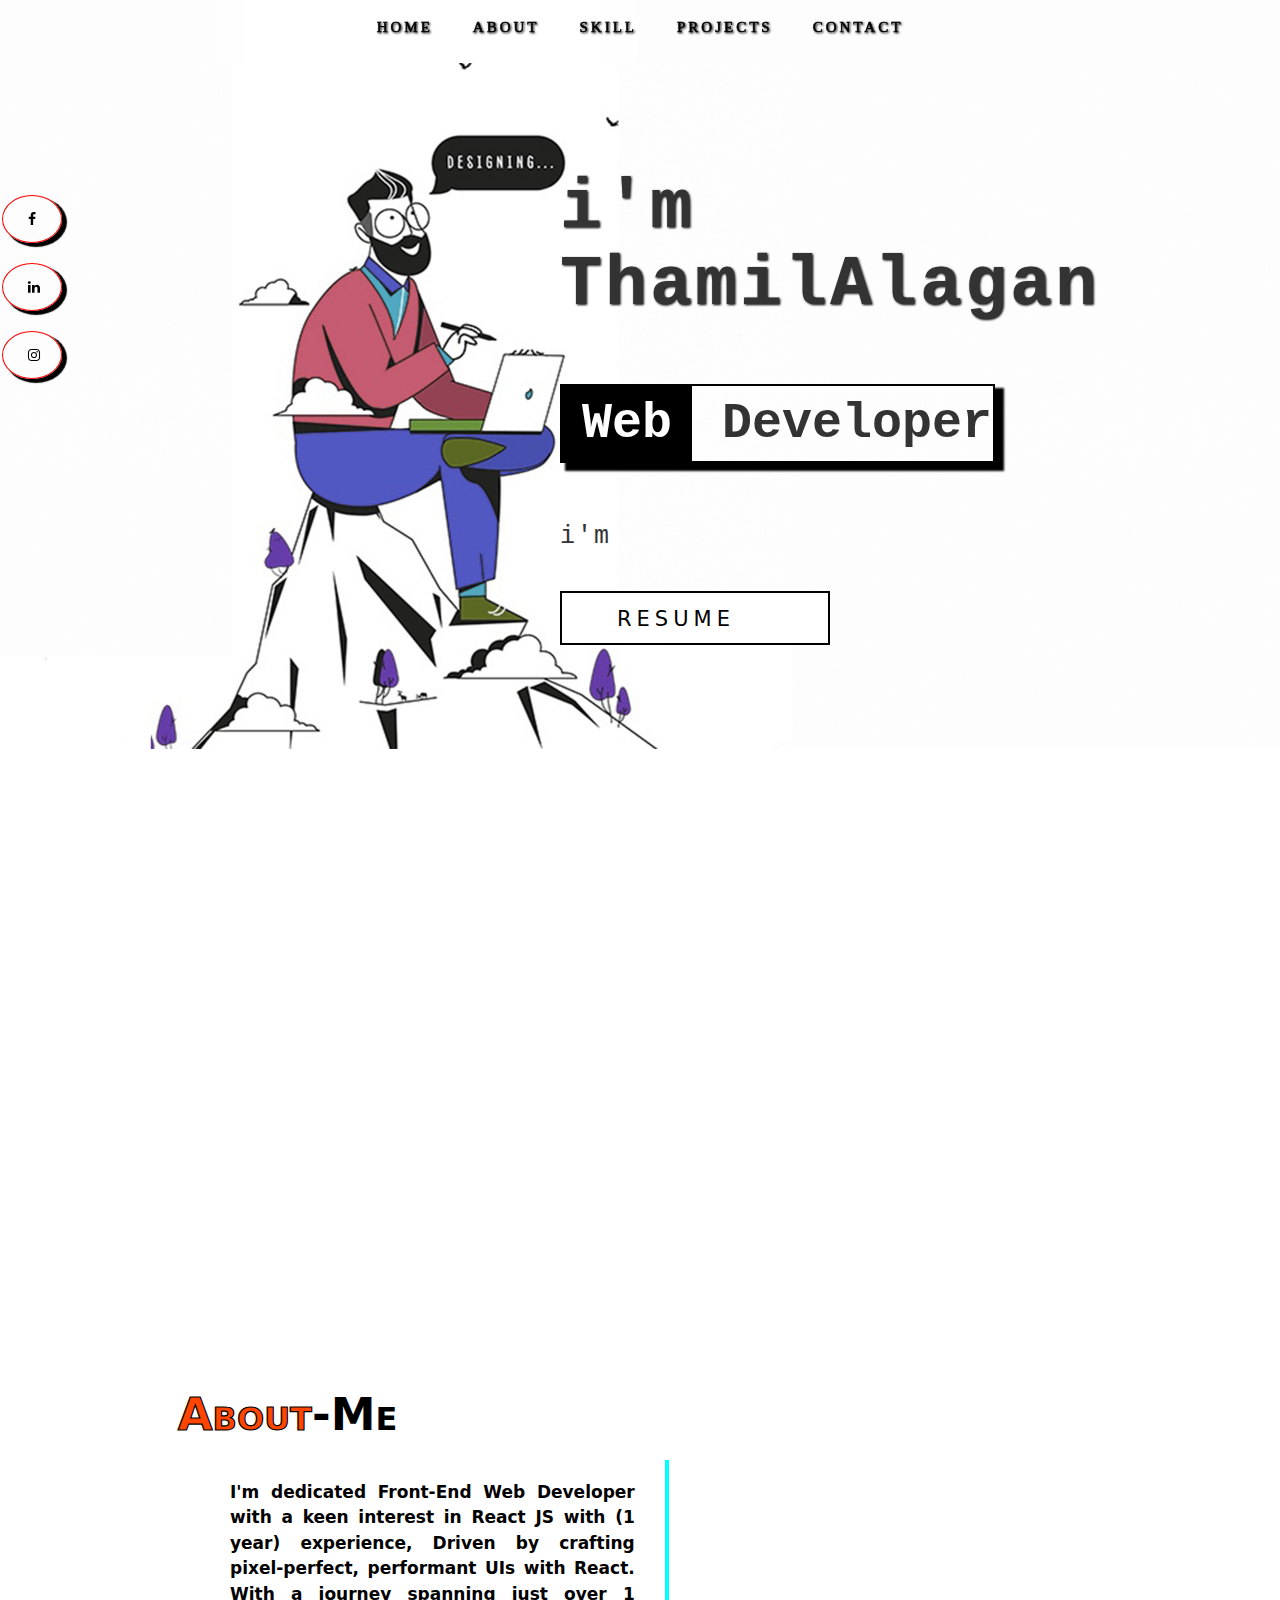
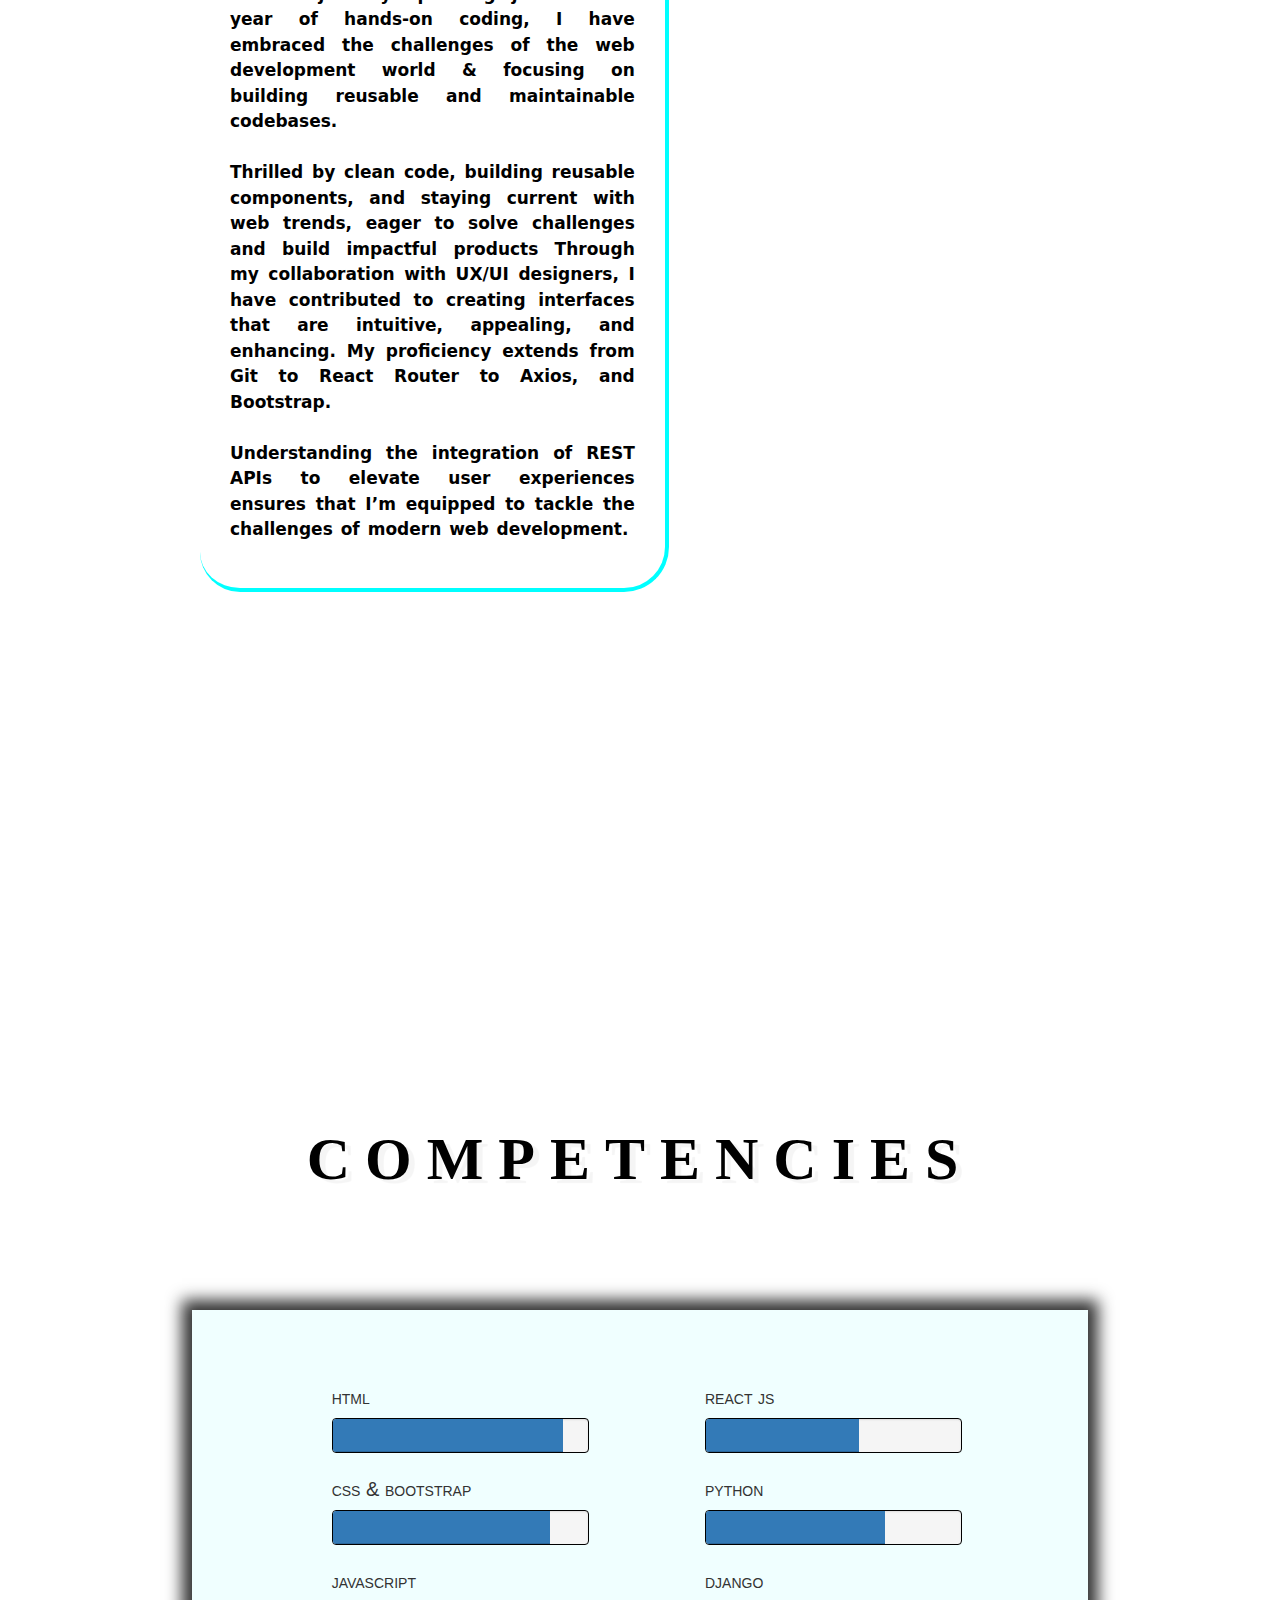
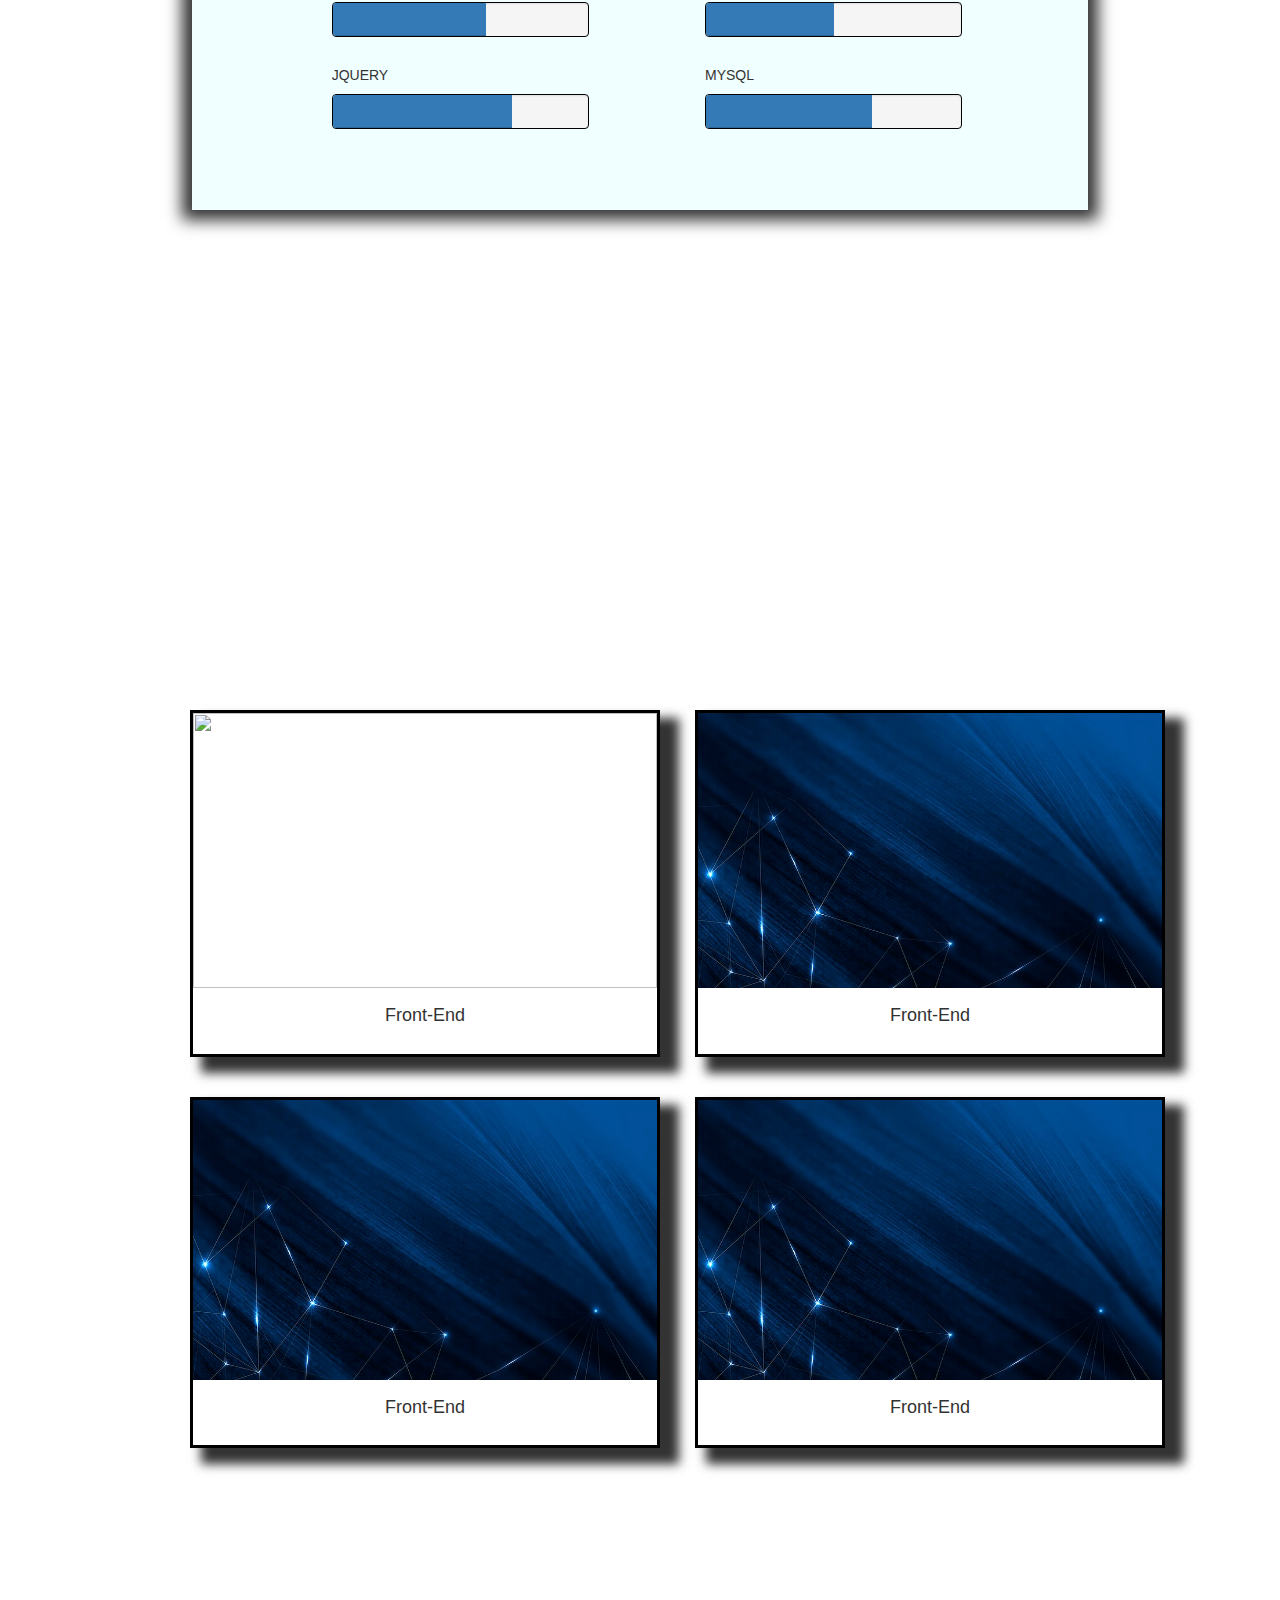
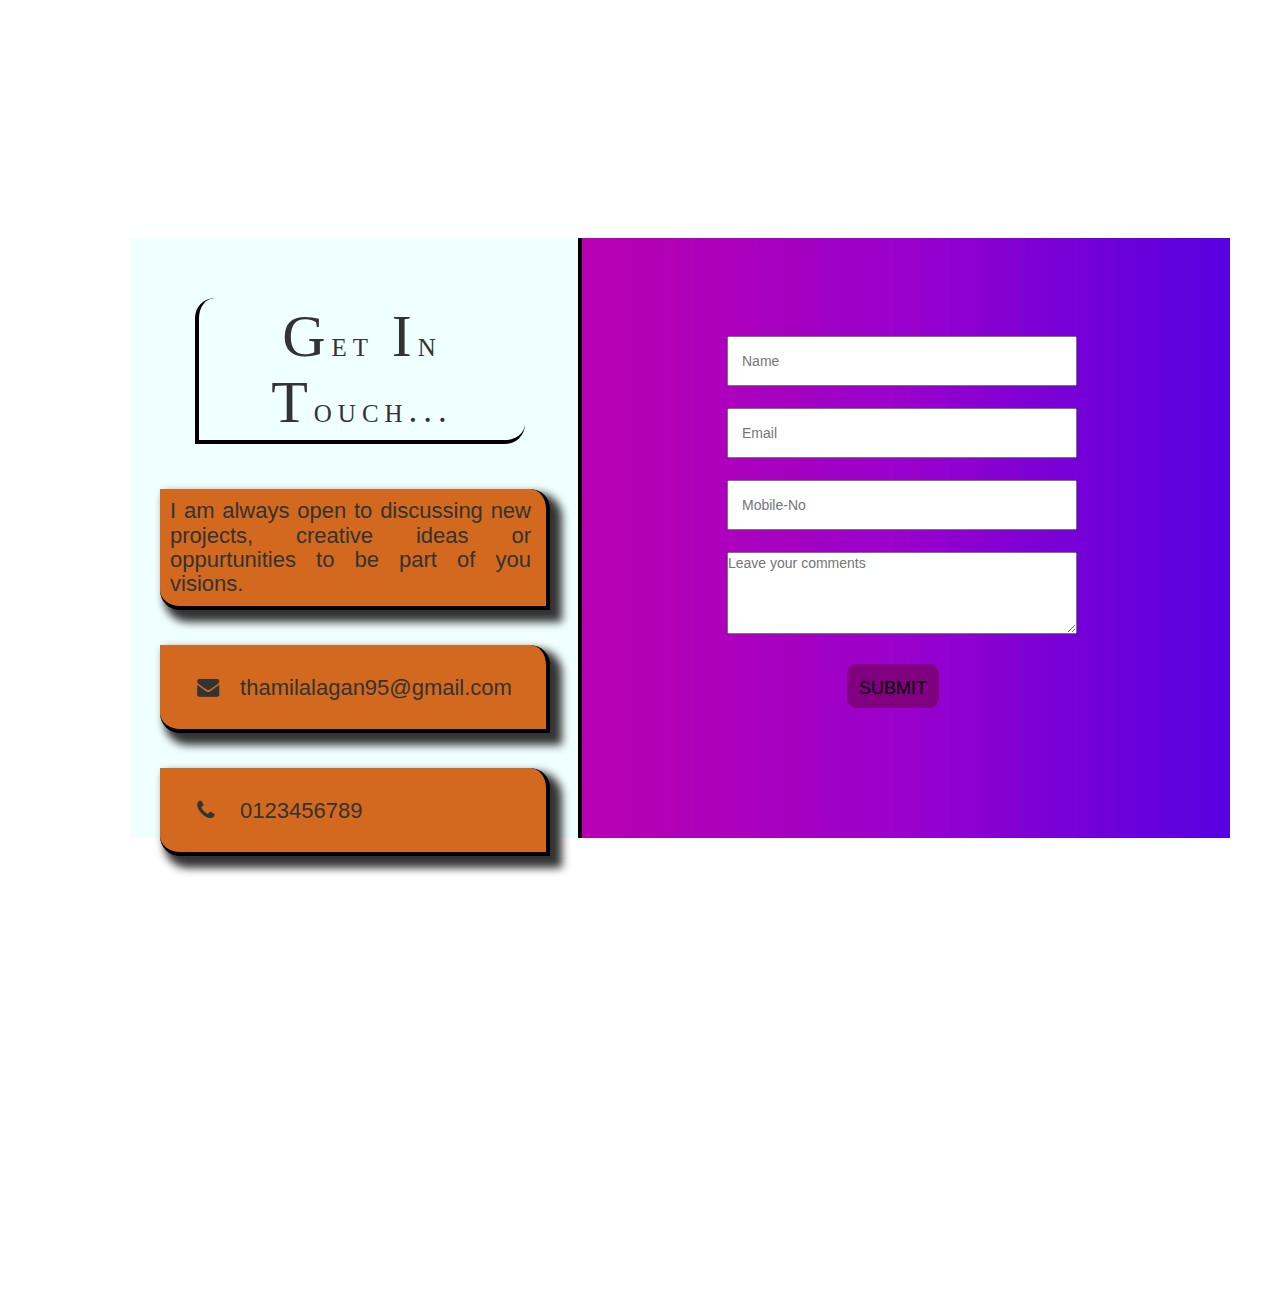
==== commit d6fceef4: "update home,about,skills" ====
--- a/main.html
+++ b/main.html
@@ -8,6 +8,12 @@
   <title>Portfolio</title>
   <link rel="stylesheet" href="https://cdnjs.cloudflare.com/ajax/libs/font-awesome/4.7.0/css/font-awesome.min.css" />
   <script src="https://cdnjs.cloudflare.com/ajax/libs/popper.js/1.16.0/umd/popper.min.js"></script>
+  
+  <link rel="stylesheet" href="https://maxcdn.bootstrapcdn.com/bootstrap/3.4.1/css/bootstrap.min.css">
+  <script src="https://ajax.googleapis.com/ajax/libs/jquery/3.7.1/jquery.min.js"></script>
+  <script src="https://maxcdn.bootstrapcdn.com/bootstrap/3.4.1/js/bootstrap.min.js"></script>
+  <script src="https://cdn.jsdelivr.net/npm/jquery@3.6.0/dist/jquery.slim.min.js"></script>
+<script src="https://cdn.jsdelivr.net/npm/popper.js@1.16.1/dist/umd/popper.min.js"></script>
 </head>
 
 <body>
@@ -100,8 +106,10 @@
       <div class="about1 about_sec">
         <div class="about2 reveal">
           <div class="row">
-            <div class="col-sm-5 ab about_col">
-              <img src="img/t1.jpg" width="450px" height="400px" id="s">
+            <div class="col-sm-6 ab about_col">
+              <!-- <img src="img/t1.jpg" width="450px" height="400px" id="s"> -->
+
+              <img src = '/img/prab.jpg' width="350px" height="350px" class="about_img">
 
               <!-- <h1 id="q1" class="reveal"><span>Get</span>-To-<span>Know</span>-Me</h1> -->
               <h1 id="q1" class="reveal"><span>About</span>-Me</h1>
@@ -112,7 +120,7 @@
           work on <b>Front-End & Back-End</b> Development. <br><span id="symb">&#8680</span> I have completed full stack web Development course & I have completed Full stack Internship(6-weeks)<br>
         <br><span id="symb">&#8680</span> I gained <i>Hands-on</i> experience and Knowledge in developing Web pages & Web Applications -->
 
-                  <li>I'm dedicated Front-End Web Developer with a keen interest in React JS with (1 year) experience,
+                  <!-- <li>I'm dedicated Front-End Web Developer with a keen interest in React JS with (1 year) experience,
                     Driven by crafting pixel-perfect, performant UIs with React.</li>
                   <li> With a journey spanning just over 1 year of hands-on coding, I have embraced the challenges of
                     the web development world & focusing on building reusable and maintainable codebases.</li>
@@ -122,7 +130,18 @@
                     intuitive, appealing, and enhancing.</li>
                   <li>My proficiency extends from Git to React Router to Axios, and Bootstrap.</li>
                   <li>Understanding the integration of REST APIs to elevate user experiences ensures that I’m equipped
-                    to tackle the challenges of modern web development.</li>
+                    to tackle the challenges of modern web development.</li> -->
+                    I'm dedicated Front-End Web Developer with a keen interest in React JS with (1 year) experience,
+                      Driven by crafting pixel-perfect, performant UIs with React.
+                     With a journey spanning just over 1 year of hands-on coding, I have embraced the challenges of
+                      the web development world & focusing on building reusable and maintainable codebases.<br><br>
+                      Thrilled by clean code, building reusable components, and staying current with web trends, eager
+                        to solve challenges and build impactful products
+                      Through my collaboration with UX/UI designers, I have contributed to creating interfaces that are
+                        intuitive, appealing, and enhancing.
+                      My proficiency extends from Git to React Router to Axios, and Bootstrap.<br><br>
+                      Understanding the integration of REST APIs to elevate user experiences ensures that I’m equipped
+                        to tackle the challenges of modern web development.
                 </p>
 
               </div>
@@ -138,12 +157,13 @@
     <!-- SKILLS------------------ -->
     <div id="skill">
       <div class="skill ">
-        <h1 class="reveal">competencies </h1>
-        <i class='fa fa-chevron-down' id="chev"></i>
-
-      </div>
-      <div class="skil1 reveal">
-        <div class="row rw">
+        <!-- <i class='fa fa-chevron-down' id="chev"></i> -->
+
+        <div class="skill_h1">competencies </div>
+      </div>
+
+      <div class="skil1 reveal " >
+        <div class="row skil1_container">
           <div class="col-sm-5 col1">
 
             <div class='spa reveal'>
--- a/main.css
+++ b/main.css
@@ -2,6 +2,9 @@
   margin: 0;
   padding: 0;
   box-sizing: border-box;
+}
+html {
+  scroll-behavior: smooth;
 }
 
 .body {
@@ -338,6 +341,7 @@
   left: 0rem;
   top: 16rem;
   position: fixed;
+  z-index: 1;
 }
 @keyframes up {
   0% {
@@ -458,7 +462,7 @@
   #h {
     display: block;
   }
-  .body .head h1 #img_respon {
+  .body .head #img_respon {
     display: block;
   }
   #m {
@@ -588,18 +592,18 @@
   padding-top: 100px;
 }
 .about_sec {
-  width: 51%;
+  /* width: 51%; */
+  width: 100%;
 }
 .about_col {
-  margin-left: 4rem;
+  margin-left: 10rem;
   margin-right: 4rem;
 }
 
 #q1 {
-  margin-left: 3%;
-  margin-top: 60px;
-  color: black;
-  font-size: 32px;
+  /* margin-left: 3%; */
+  color: black;
+  font-size: 45px;
   /* border-bottom: 3px solid darkviolet; */
   /* border-left: 3px solid darkviolet; */
   border-bottom-left-radius: 10px;
@@ -607,11 +611,13 @@
   border-bottom-right-radius: 10px;
   padding: 10px;
   font-variant: small-caps;
-  font-family: unset;
+  font-family: system-ui, -apple-system, BlinkMacSystemFont, "Segoe UI", Roboto,
+    Oxygen, Ubuntu, Cantarell, "Open Sans", "Helvetica Neue", sans-serif;
   font-weight: 700;
   width: 60%;
-  text-align: center;
-  /* filter: drop-shadow(3px 1px 1px black); */
+  display: flex;
+  justify-content: center;
+  /* /* text-align: center; */
 }
 #q1 span {
   color: orangered;
@@ -640,22 +646,25 @@
   color: black;
   margin-top: 1rem;
   margin-left: 100px;
-  width: 85%;
+  width: 75%;
   word-spacing: 2px;
-  font-size: 16px;
-  font-family: "Franklin Gothic Medium", "Arial Narrow", Arial, sans-serif;
+  font-weight: 600;
+  font-size: 17px;
+  font-family: system-ui;
   border-bottom-left-radius: 40px;
-  border-bottom-right-radius: 0px;
   /* padding: 20px 10px; */
+  border-bottom-right-radius: 45px;
+  border-bottom: 4px solid aqua;
+  border-right: 4px solid aqua;
   padding-top: 20px;
   padding-bottom: 35px;
   padding-left: 30px;
   padding-right: 30px;
-  box-shadow: 0px 0px 5px 3px;
+  /* box-shadow: 0px 0px 5px 3px; */
   line-height: 150%;
   display: flex;
-    flex-direction: column;
-    gap: 0.5rem;
+  flex-direction: column;
+  gap: 0.5rem;
 }
 .about2 #q span {
   color: #f4511e;
@@ -667,6 +676,9 @@
 #s {
   display: none;
 }
+.about_img{
+  display: none;
+    }
 
 /* ------------------SKILLS------------------ */
 .skill {
@@ -675,18 +687,26 @@
   background-size: cover;
   background-repeat: no-repeat;
   background-attachment: fixed;
-}
-.skill h1 {
-  text-align: center;
-  padding-top: 120px;
-  font-size: 70px;
+  display: flex;
+  justify-content: center;
+}
+#skill {
+  position: relative;
+}
+#skill .skill_h1 {
+  /* padding-top: 120px; */
+  font-size: 85px;
   font-family: fantasy;
   font-variant: small-caps;
   font-weight: bold;
   letter-spacing: 15px;
-  color: black;
+  position: absolute;
+  text-shadow: 6px 4px 1px whitesmoke;
+  color: black;
+  top: 8rem;
+  /* color: black;
   -webkit-text-stroke: 0.5px white;
-  filter: drop-shadow(2px 2px 0px black);
+  filter: drop-shadow(2px 2px 0px black); */
 }
 #chev {
   box-shadow: none;
@@ -703,32 +723,38 @@
   background: none;
 }
 .skil1 {
-  height: 600px;
-  width: 900px;
-  /* background: url(img/b.jpeg); */
+  display: flex;
+  justify-content: center;
+  height: 50vh;
+}
+.skil1_container {
+  height: 50rem;
+  width: 70%;
   background-color: azure;
-  margin-left: 230px;
-  margin-top: -170px;
-  margin-bottom: 200px;
+  /* margin-left: 10px; */
+  /* margin-top: -200px; */
+  margin-bottom: 100px;
   box-shadow: 0px 0px 15px 10px;
-}
-.rw {
   display: flex;
   justify-content: center;
-}
+  align-items: center;
+  position: absolute;
+  top: 30rem;
+}
+
 .col1 {
-  margin-left: 60px;
-  margin-top: 140px;
+  margin-left: 10rem;
+  /* margin-top: 140px; */
 }
 .col1 h1 {
-  font-size: 25px;
+  font-size: 20px;
   font-variant: small-caps;
 }
 .col2 {
-  margin-top: 140px;
+  /* margin-top: 140px; */
 }
 .col2 h1 {
-  font-size: 25px;
+  font-size: 20px;
   font-variant: small-caps;
 }
 .progress {
@@ -738,7 +764,8 @@
   box-shadow: 12px 8px 7px 2px;
 }
 #pg {
-  height: 30px;
+  height: 35px;
+  width: 75%;
 }
 .spa {
   margin-bottom: 25px;
@@ -926,21 +953,23 @@
 @media only screen and (max-width: 450px) {
   /* ------------------- ABOUT---------------------- */
   #about {
-    background: white;
+    background: url('img/p.jpg');
     background-position: center;
     background-size: contain;
     background-repeat: no-repeat;
     background-attachment: fixed;
+    background: none;
+    
   }
   .about1 {
     /* background: linear-gradient(to top,rgba(0,0,0,0.5)50%,rgba(0,0,0,0.5)50%),url(img/b.jpeg); */
     background: none;
     background-size: cover;
-    height: 145vh;
+    height: 175vh;
     padding-top: 120px;
   }
   .about_sec {
-    width: 75%;
+    width: 95%;
   }
   .about_col {
     margin-left: -5rem;
@@ -948,12 +977,13 @@
     display: flex;
     flex-direction: column;
     align-items: baseline;
+    width: 95%;
   }
   .about2 .p_content {
     text-align: justify;
     color: black;
     margin-top: 1rem;
-    margin-left: 100px;
+    margin-left: 6rem;
     width: 100%;
     word-spacing: 1px;
     font-size: 15px;
@@ -963,13 +993,14 @@
     /* padding: 20px 10px; */
     padding-top: 25px;
     padding-bottom: 35px;
-    padding-left: 30px;
-    padding-right: 30px;
-    box-shadow: 6px 0px 2px 5px;
+    padding-left: 20px;
+    padding-right: 0px;
+    /* box-shadow: 6px 0px 2px 5px; */
     line-height: 155%;
     display: flex;
     flex-direction: column;
     gap: 0.5rem;
+    border: none;
   }
 
   #q1 {
@@ -1019,88 +1050,79 @@
     display: block;
     width: 100%;
     border-top-right-radius: 50px;
-    /* margin-top: -45px; */
-}
-*/
-
+    margin-top: -45px; */
+  /* } */
+  .about_img{
+display: block;
+border-radius: 50%;
+  }
   /* ---------SKILLS------------------------------------ */
   .skill {
-  background: url(img/sk.png);
-  height: 500px;
-  background-size: cover;
-  background-repeat: no-repeat;
-  background-attachment: fixed;
-  margin-top: 160px;
-}
-
-.skill h1 {
-  text-align: center;
-  padding-top: 120px;
-  padding-bottom: 4px;
-  font-size: 34px;
-  font-family: system-ui;
-  font-variant: all-small-caps;
-  font-weight: 700;
-  letter-spacing: 6px;
-  /* border-bottom: 3px solid black; */
-  width: 96%;
-  margin-left: 4px;
-  color: black;
-  -webkit-text-stroke: 0.5px white;
-  filter: drop-shadow(2px 2px 0px black);
-}
-#chev {
-  box-shadow: none;
-  box-shadow: none;
-  position: relative;
-  left: 41%;
-  top: -3%;
-  font-size: 28px;
-  color: floralwhite;
-  -webkit-text-stroke: 1.5px black;
-}
-.skil1 {
-  height: 600px;
-  width: 95%;
-  background-color: azure;
-  margin-left: 10px;
-  margin-top: -200px;
-  margin-bottom: 100px;
-  box-shadow: 0px 0px 15px 10px;
-}
-.spa {
-  margin-bottom: 20px;
-}
-.col1 {
-  margin-left: 60px;
-  margin-top: 40px;
-}
-.col1 h1 {
-  font-size: 18px;
-  font-variant: small-caps;
-  margin-bottom: 2px;
-}
-.col2 {
-  margin-top: 10px;
-  margin-left: 60px;
-}
-.col2 h1 {
-  font-size: 18px;
-  font-variant: small-caps;
-  margin-bottom: 2px;
-}
-.progress {
-  width: 80%;
-  text-align: center;
-  border: 1px solid black;
-  box-shadow: 12px 8px 7px 2px;
-}
-#pg {
-  height: 20px;
-}
+    background: url(img/sk.png);
+    height: 500px;
+    background-size: cover;
+    background-repeat: no-repeat;
+    background-attachment: fixed;
+    
+    background-position: center;
+    display: flex;
+    justify-content: center;
+  }
+  #skill .skill_h1 {
+    font-size: 50px;
+    font-family: fantasy;
+    font-variant: small-caps;
+    font-weight: bold;
+    letter-spacing: 12px;
+    position: absolute;
+    text-shadow: 4px 2px 2px whitesmoke;
+    color: black;
+    top: 12rem;
+  }
+  .skil1_container {
+    height: 85rem;
+    width: 95%;
+    background-color: azure;
+    /* margin-left: 10px; */
+    /* margin-top: -200px; */
+    margin-bottom: 100px;
+    box-shadow: 0px 0px 15px 10px;
+    display: flex;
+    flex-direction: column;
+    justify-content: center;
+    align-items: center;
+    position: absolute;
+    top: 28rem;
+  }
+  .skil1 {
+    display: flex;
+    justify-content: center;
+    height: 87vh;
+  }
+  .col1 {
+    margin-left: 0rem;
+    width: 90%;
+    display: flex;
+    top: 0rem;
+    flex-direction: column;
+  }
+  .col2 {
+    width: 90%;
+    top: 0rem;
+  }
+  .spa {
+    margin-bottom: 0px;
+        display: flex;
+        flex-direction: column;
+        align-items: center;
+        gap: 0.5rem;
+  }
+  .spa h1 {
+    margin: 0;
+  }
 /* ------------project------------------- */
 #projects {
-  background: #bbb;
+  /* background: #bbb; */
   border-radius: 55px;
   margin: 7px;
 }
@@ -1290,3 +1312,7 @@
 #b {
   display: block;
 }
+
+
+}
+
